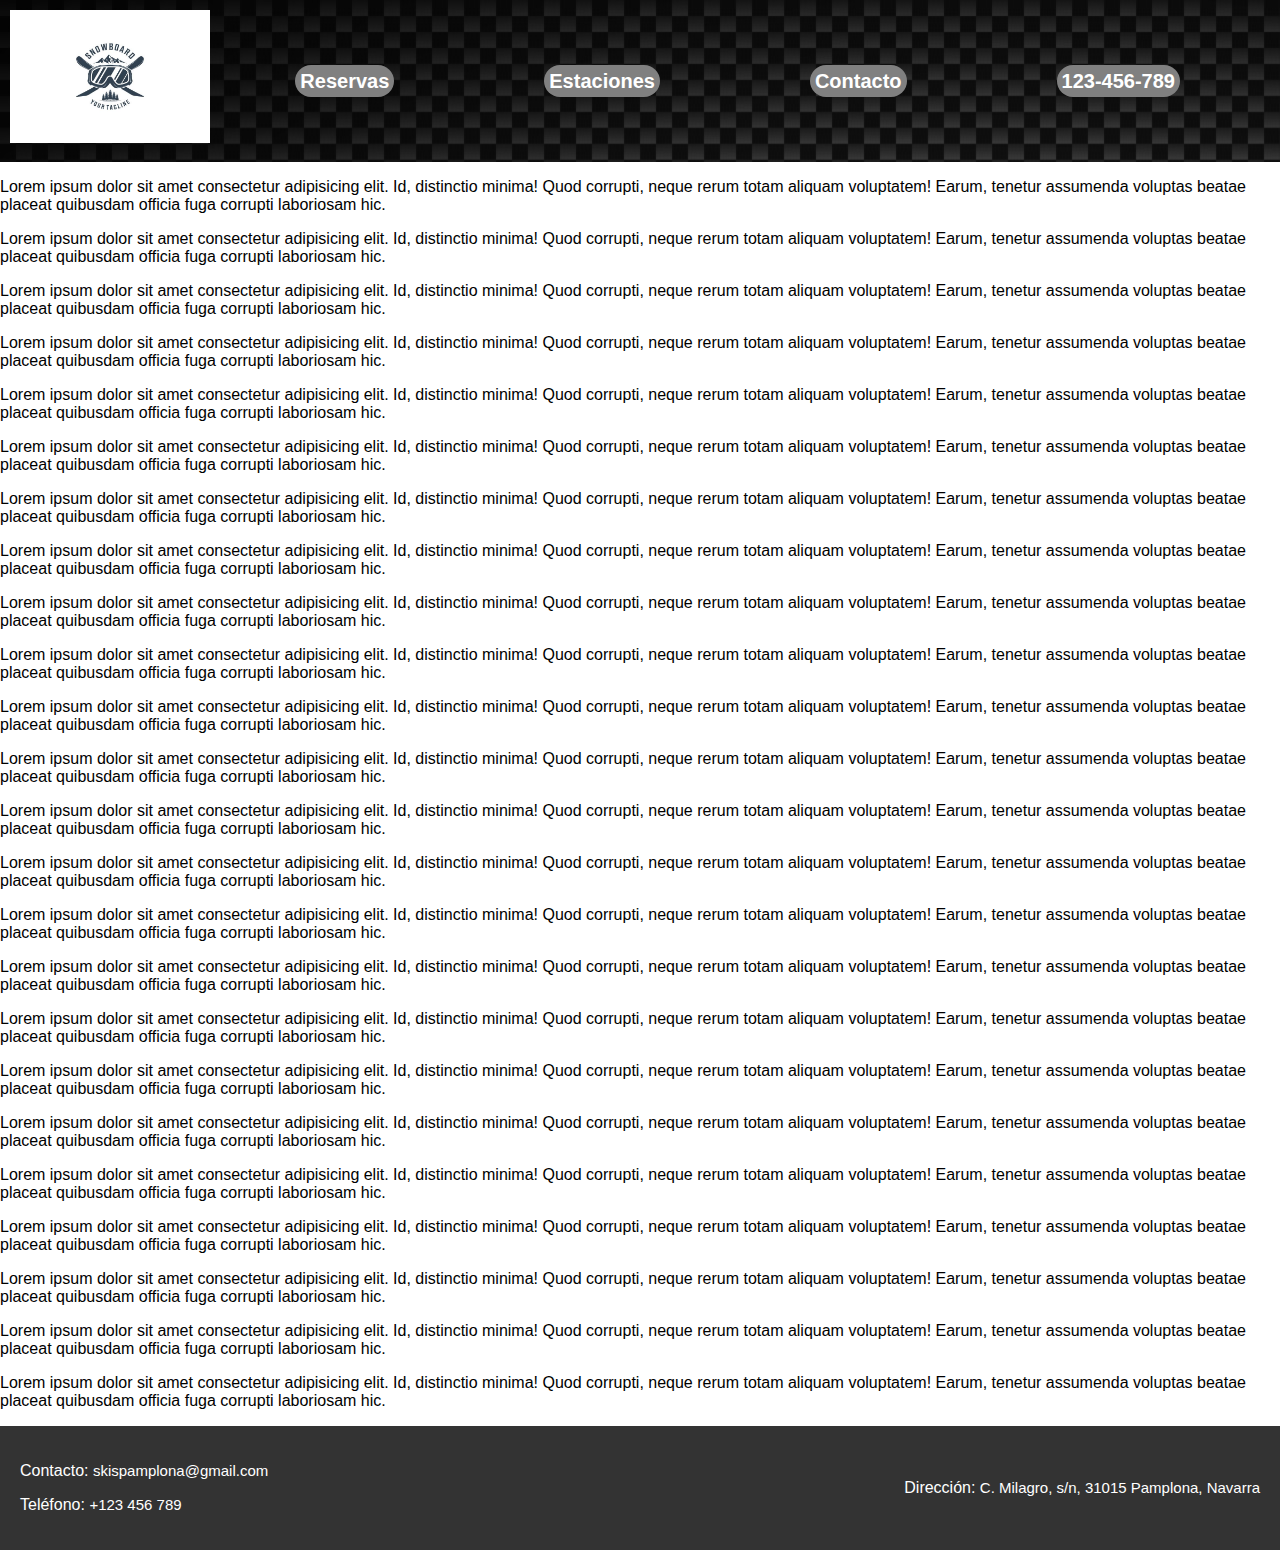
==== Contacto.html @ eaa9f97c "header y footer a reservas y estaciones" ====
<!DOCTYPE html>
<html lang="es">
<head>
    <meta charset="UTF-8">
    <title>Contacto</title>
    <link rel="stylesheet" href="/style/contacto.css">
</head>
<body>
    <header>
        <div class="logo">
            <a href="index.html"> <img src="/imgs/logo.png" alt="Logo"></a>
       
        </div>
        <nav>
            <ul>
                <li><a href="Reservas.html">Reservas</a></li>
                <li><a href="Estaciones.html">Estaciones</a></li>
                <li><a href="Contacto.html">Contacto</a></li>
                <li class="telefono"><a href="tel:+123456789">123-456-789</a></li>
            </ul>
        </nav>
    </header>



    <p>Lorem ipsum dolor sit amet consectetur adipisicing elit. Id, distinctio minima! Quod corrupti, neque rerum totam aliquam voluptatem! Earum, tenetur assumenda voluptas beatae placeat quibusdam officia fuga corrupti laboriosam hic.</p>
    <p>Lorem ipsum dolor sit amet consectetur adipisicing elit. Id, distinctio minima! Quod corrupti, neque rerum totam aliquam voluptatem! Earum, tenetur assumenda voluptas beatae placeat quibusdam officia fuga corrupti laboriosam hic.</p>
    <p>Lorem ipsum dolor sit amet consectetur adipisicing elit. Id, distinctio minima! Quod corrupti, neque rerum totam aliquam voluptatem! Earum, tenetur assumenda voluptas beatae placeat quibusdam officia fuga corrupti laboriosam hic.</p>
    <p>Lorem ipsum dolor sit amet consectetur adipisicing elit. Id, distinctio minima! Quod corrupti, neque rerum totam aliquam voluptatem! Earum, tenetur assumenda voluptas beatae placeat quibusdam officia fuga corrupti laboriosam hic.</p>
    <p>Lorem ipsum dolor sit amet consectetur adipisicing elit. Id, distinctio minima! Quod corrupti, neque rerum totam aliquam voluptatem! Earum, tenetur assumenda voluptas beatae placeat quibusdam officia fuga corrupti laboriosam hic.</p>
    <p>Lorem ipsum dolor sit amet consectetur adipisicing elit. Id, distinctio minima! Quod corrupti, neque rerum totam aliquam voluptatem! Earum, tenetur assumenda voluptas beatae placeat quibusdam officia fuga corrupti laboriosam hic.</p>
    <p>Lorem ipsum dolor sit amet consectetur adipisicing elit. Id, distinctio minima! Quod corrupti, neque rerum totam aliquam voluptatem! Earum, tenetur assumenda voluptas beatae placeat quibusdam officia fuga corrupti laboriosam hic.</p>
    <p>Lorem ipsum dolor sit amet consectetur adipisicing elit. Id, distinctio minima! Quod corrupti, neque rerum totam aliquam voluptatem! Earum, tenetur assumenda voluptas beatae placeat quibusdam officia fuga corrupti laboriosam hic.</p>
    <p>Lorem ipsum dolor sit amet consectetur adipisicing elit. Id, distinctio minima! Quod corrupti, neque rerum totam aliquam voluptatem! Earum, tenetur assumenda voluptas beatae placeat quibusdam officia fuga corrupti laboriosam hic.</p>
    <p>Lorem ipsum dolor sit amet consectetur adipisicing elit. Id, distinctio minima! Quod corrupti, neque rerum totam aliquam voluptatem! Earum, tenetur assumenda voluptas beatae placeat quibusdam officia fuga corrupti laboriosam hic.</p>
    <p>Lorem ipsum dolor sit amet consectetur adipisicing elit. Id, distinctio minima! Quod corrupti, neque rerum totam aliquam voluptatem! Earum, tenetur assumenda voluptas beatae placeat quibusdam officia fuga corrupti laboriosam hic.</p>
    <p>Lorem ipsum dolor sit amet consectetur adipisicing elit. Id, distinctio minima! Quod corrupti, neque rerum totam aliquam voluptatem! Earum, tenetur assumenda voluptas beatae placeat quibusdam officia fuga corrupti laboriosam hic.</p>
    <p>Lorem ipsum dolor sit amet consectetur adipisicing elit. Id, distinctio minima! Quod corrupti, neque rerum totam aliquam voluptatem! Earum, tenetur assumenda voluptas beatae placeat quibusdam officia fuga corrupti laboriosam hic.</p>
    <p>Lorem ipsum dolor sit amet consectetur adipisicing elit. Id, distinctio minima! Quod corrupti, neque rerum totam aliquam voluptatem! Earum, tenetur assumenda voluptas beatae placeat quibusdam officia fuga corrupti laboriosam hic.</p>
    <p>Lorem ipsum dolor sit amet consectetur adipisicing elit. Id, distinctio minima! Quod corrupti, neque rerum totam aliquam voluptatem! Earum, tenetur assumenda voluptas beatae placeat quibusdam officia fuga corrupti laboriosam hic.</p>
    <p>Lorem ipsum dolor sit amet consectetur adipisicing elit. Id, distinctio minima! Quod corrupti, neque rerum totam aliquam voluptatem! Earum, tenetur assumenda voluptas beatae placeat quibusdam officia fuga corrupti laboriosam hic.</p>
    <p>Lorem ipsum dolor sit amet consectetur adipisicing elit. Id, distinctio minima! Quod corrupti, neque rerum totam aliquam voluptatem! Earum, tenetur assumenda voluptas beatae placeat quibusdam officia fuga corrupti laboriosam hic.</p>
    <p>Lorem ipsum dolor sit amet consectetur adipisicing elit. Id, distinctio minima! Quod corrupti, neque rerum totam aliquam voluptatem! Earum, tenetur assumenda voluptas beatae placeat quibusdam officia fuga corrupti laboriosam hic.</p>
    <p>Lorem ipsum dolor sit amet consectetur adipisicing elit. Id, distinctio minima! Quod corrupti, neque rerum totam aliquam voluptatem! Earum, tenetur assumenda voluptas beatae placeat quibusdam officia fuga corrupti laboriosam hic.</p>
    <p>Lorem ipsum dolor sit amet consectetur adipisicing elit. Id, distinctio minima! Quod corrupti, neque rerum totam aliquam voluptatem! Earum, tenetur assumenda voluptas beatae placeat quibusdam officia fuga corrupti laboriosam hic.</p>
    <p>Lorem ipsum dolor sit amet consectetur adipisicing elit. Id, distinctio minima! Quod corrupti, neque rerum totam aliquam voluptatem! Earum, tenetur assumenda voluptas beatae placeat quibusdam officia fuga corrupti laboriosam hic.</p>
    <p>Lorem ipsum dolor sit amet consectetur adipisicing elit. Id, distinctio minima! Quod corrupti, neque rerum totam aliquam voluptatem! Earum, tenetur assumenda voluptas beatae placeat quibusdam officia fuga corrupti laboriosam hic.</p>
    <p>Lorem ipsum dolor sit amet consectetur adipisicing elit. Id, distinctio minima! Quod corrupti, neque rerum totam aliquam voluptatem! Earum, tenetur assumenda voluptas beatae placeat quibusdam officia fuga corrupti laboriosam hic.</p>
   <p>Lorem ipsum dolor sit amet consectetur adipisicing elit. Id, distinctio minima! Quod corrupti, neque rerum totam aliquam voluptatem! Earum, tenetur assumenda voluptas beatae placeat quibusdam officia fuga corrupti laboriosam hic.</p>


    <footer>
        <div class="contacto">
            <p>Contacto: <a href="mailto:skispamplona@gmail.com">skispamplona@gmail.com</a></p>
            <p>Teléfono: <a href="tel:+123456789">+123 456 789</a></p>
        </div>
    
        <div class="ubicacion">
            <p>Dirección: <a href="https://www.google.es/maps/place/Centro+Integrado+Mar%C3%ADa+Ana+Sanz/@42.82565,-1.6344389,17z/data=!3m1!4b1!4m6!3m5!1s0xd50931c7c00bafb:0x375d338b0fc6631b!8m2!3d42.8256461!4d-1.631864!16s%2Fg%2F1tds7__k?entry=ttu">C. Milagro, s/n, 31015 Pamplona, Navarra</a></p>
        </div>
    </footer>

</body>
</html>
---- style/contacto.css ----
body {
    margin: 0;
    padding: 0;
    font-family: 'Arial', sans-serif;
}

header {
    background-image: url(../imgs/fibraDeCarbono.jpg);
    /* @Yerai mira a ver si te gusta el header asi con este estilo*/ /*@Alex Esta perfe ;) */
    color: #fff;
    padding: auto;
    display: flex;
    justify-content: space-between;
    align-items: center;
    min-width: auto;
    max-width: auto;
    
}

.logo img {
    width: 200px;
    height: auto;
    margin: 10px;
    margin-bottom: 15px;
}

.logo img:hover {
    width: 210px;
    height: auto;
  
}

nav ul {
    list-style: none;
    display: flex;
    
}

nav ul li {
    margin-right: 150px;
}

nav a {
    background-size: 100px;
    border-radius: 25px;
    padding: 5px;
    /* @Yerai con el padding en el header puedes hacer mas grande lo que hemos hablado en clase */  /* @Alex vale gracias */
    background-color: grey;
    text-decoration: none;
    color: #fff;
    font-weight: bold;
    font-size: 20px;
}

nav a:hover {
    color: aqua; 
    font-size:21px;
}

.telefono {
    margin-right: 100px;
}
footer {
    background-color: #333;
    color: #fff;
    padding: 20px;
    display: flex;
    justify-content: space-between;
    align-items: center;
}

.contacto {
    text-align: left;
}

.ubicacion {
    text-align: right;
}


a {
    color: #fff;
    text-decoration: none; /* esto es para que no se subraye lo enlaces*/
    font-size: 15px;
}

a:hover{
    color: aqua;
    font-size: 16px;
}
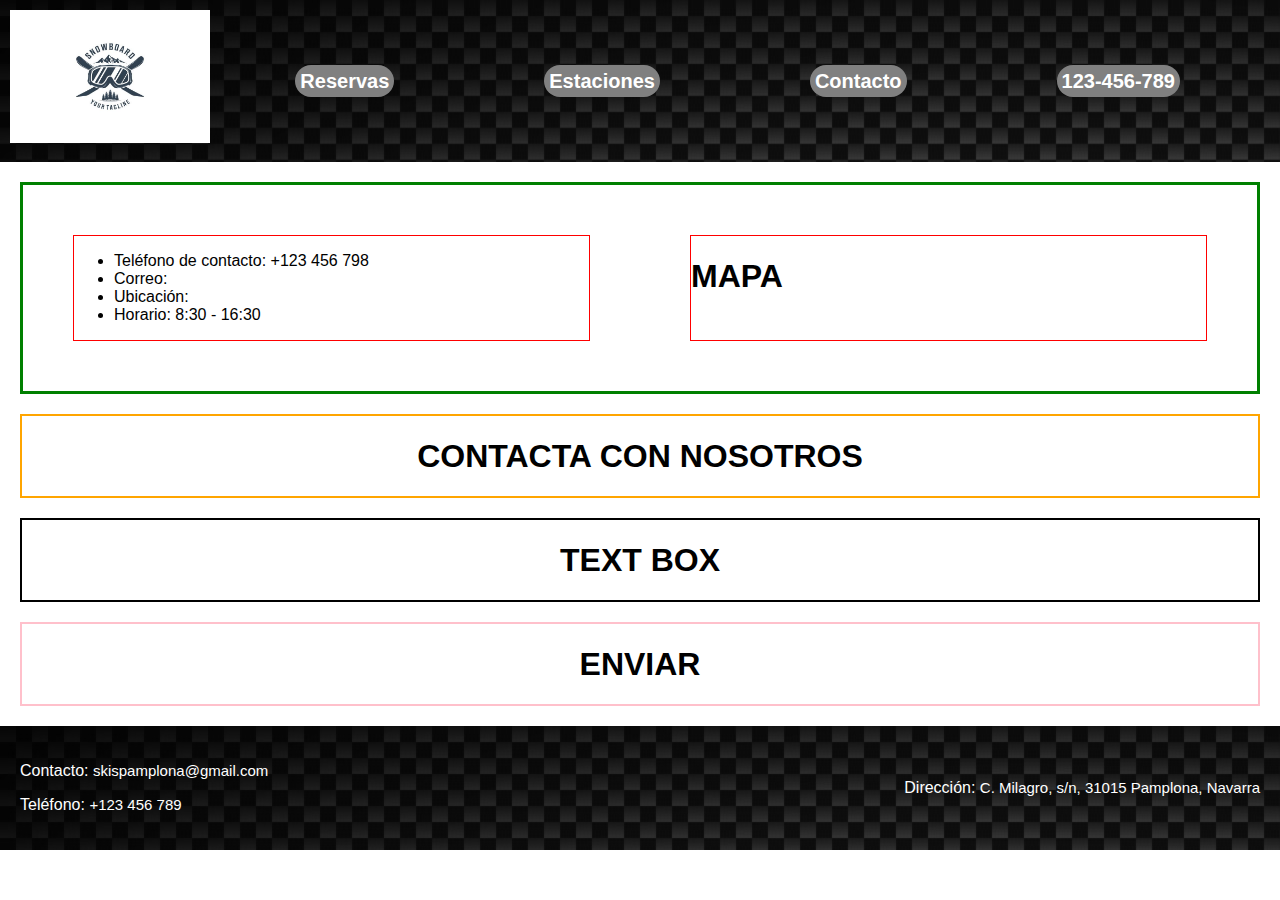
==== commit d9c2f0ec: "contactos zonas delimitadas" ====
--- a/Contacto.html
+++ b/Contacto.html
@@ -21,33 +21,31 @@
         </nav>
     </header>
 
+    <div class="contenedor">
+        <div class="contactbox">
+            <ul>
+                <li>Teléfono de contacto: +123 456 798</li>
+                <li>Correo: </li>
+                <li>Ubicación: </li>
+                <li>Horario: 8:30 - 16:30</li>
+            </ul>
+        </div>
+        <div class="mapa">
+            <h1>MAPA</h1>
+        </div>
+    </div>
 
+    <div class="contactanosotros">
+        <h1>CONTACTA CON NOSOTROS</h1>
+    </div>
 
-    <p>Lorem ipsum dolor sit amet consectetur adipisicing elit. Id, distinctio minima! Quod corrupti, neque rerum totam aliquam voluptatem! Earum, tenetur assumenda voluptas beatae placeat quibusdam officia fuga corrupti laboriosam hic.</p>
-    <p>Lorem ipsum dolor sit amet consectetur adipisicing elit. Id, distinctio minima! Quod corrupti, neque rerum totam aliquam voluptatem! Earum, tenetur assumenda voluptas beatae placeat quibusdam officia fuga corrupti laboriosam hic.</p>
-    <p>Lorem ipsum dolor sit amet consectetur adipisicing elit. Id, distinctio minima! Quod corrupti, neque rerum totam aliquam voluptatem! Earum, tenetur assumenda voluptas beatae placeat quibusdam officia fuga corrupti laboriosam hic.</p>
-    <p>Lorem ipsum dolor sit amet consectetur adipisicing elit. Id, distinctio minima! Quod corrupti, neque rerum totam aliquam voluptatem! Earum, tenetur assumenda voluptas beatae placeat quibusdam officia fuga corrupti laboriosam hic.</p>
-    <p>Lorem ipsum dolor sit amet consectetur adipisicing elit. Id, distinctio minima! Quod corrupti, neque rerum totam aliquam voluptatem! Earum, tenetur assumenda voluptas beatae placeat quibusdam officia fuga corrupti laboriosam hic.</p>
-    <p>Lorem ipsum dolor sit amet consectetur adipisicing elit. Id, distinctio minima! Quod corrupti, neque rerum totam aliquam voluptatem! Earum, tenetur assumenda voluptas beatae placeat quibusdam officia fuga corrupti laboriosam hic.</p>
-    <p>Lorem ipsum dolor sit amet consectetur adipisicing elit. Id, distinctio minima! Quod corrupti, neque rerum totam aliquam voluptatem! Earum, tenetur assumenda voluptas beatae placeat quibusdam officia fuga corrupti laboriosam hic.</p>
-    <p>Lorem ipsum dolor sit amet consectetur adipisicing elit. Id, distinctio minima! Quod corrupti, neque rerum totam aliquam voluptatem! Earum, tenetur assumenda voluptas beatae placeat quibusdam officia fuga corrupti laboriosam hic.</p>
-    <p>Lorem ipsum dolor sit amet consectetur adipisicing elit. Id, distinctio minima! Quod corrupti, neque rerum totam aliquam voluptatem! Earum, tenetur assumenda voluptas beatae placeat quibusdam officia fuga corrupti laboriosam hic.</p>
-    <p>Lorem ipsum dolor sit amet consectetur adipisicing elit. Id, distinctio minima! Quod corrupti, neque rerum totam aliquam voluptatem! Earum, tenetur assumenda voluptas beatae placeat quibusdam officia fuga corrupti laboriosam hic.</p>
-    <p>Lorem ipsum dolor sit amet consectetur adipisicing elit. Id, distinctio minima! Quod corrupti, neque rerum totam aliquam voluptatem! Earum, tenetur assumenda voluptas beatae placeat quibusdam officia fuga corrupti laboriosam hic.</p>
-    <p>Lorem ipsum dolor sit amet consectetur adipisicing elit. Id, distinctio minima! Quod corrupti, neque rerum totam aliquam voluptatem! Earum, tenetur assumenda voluptas beatae placeat quibusdam officia fuga corrupti laboriosam hic.</p>
-    <p>Lorem ipsum dolor sit amet consectetur adipisicing elit. Id, distinctio minima! Quod corrupti, neque rerum totam aliquam voluptatem! Earum, tenetur assumenda voluptas beatae placeat quibusdam officia fuga corrupti laboriosam hic.</p>
-    <p>Lorem ipsum dolor sit amet consectetur adipisicing elit. Id, distinctio minima! Quod corrupti, neque rerum totam aliquam voluptatem! Earum, tenetur assumenda voluptas beatae placeat quibusdam officia fuga corrupti laboriosam hic.</p>
-    <p>Lorem ipsum dolor sit amet consectetur adipisicing elit. Id, distinctio minima! Quod corrupti, neque rerum totam aliquam voluptatem! Earum, tenetur assumenda voluptas beatae placeat quibusdam officia fuga corrupti laboriosam hic.</p>
-    <p>Lorem ipsum dolor sit amet consectetur adipisicing elit. Id, distinctio minima! Quod corrupti, neque rerum totam aliquam voluptatem! Earum, tenetur assumenda voluptas beatae placeat quibusdam officia fuga corrupti laboriosam hic.</p>
-    <p>Lorem ipsum dolor sit amet consectetur adipisicing elit. Id, distinctio minima! Quod corrupti, neque rerum totam aliquam voluptatem! Earum, tenetur assumenda voluptas beatae placeat quibusdam officia fuga corrupti laboriosam hic.</p>
-    <p>Lorem ipsum dolor sit amet consectetur adipisicing elit. Id, distinctio minima! Quod corrupti, neque rerum totam aliquam voluptatem! Earum, tenetur assumenda voluptas beatae placeat quibusdam officia fuga corrupti laboriosam hic.</p>
-    <p>Lorem ipsum dolor sit amet consectetur adipisicing elit. Id, distinctio minima! Quod corrupti, neque rerum totam aliquam voluptatem! Earum, tenetur assumenda voluptas beatae placeat quibusdam officia fuga corrupti laboriosam hic.</p>
-    <p>Lorem ipsum dolor sit amet consectetur adipisicing elit. Id, distinctio minima! Quod corrupti, neque rerum totam aliquam voluptatem! Earum, tenetur assumenda voluptas beatae placeat quibusdam officia fuga corrupti laboriosam hic.</p>
-    <p>Lorem ipsum dolor sit amet consectetur adipisicing elit. Id, distinctio minima! Quod corrupti, neque rerum totam aliquam voluptatem! Earum, tenetur assumenda voluptas beatae placeat quibusdam officia fuga corrupti laboriosam hic.</p>
-    <p>Lorem ipsum dolor sit amet consectetur adipisicing elit. Id, distinctio minima! Quod corrupti, neque rerum totam aliquam voluptatem! Earum, tenetur assumenda voluptas beatae placeat quibusdam officia fuga corrupti laboriosam hic.</p>
-    <p>Lorem ipsum dolor sit amet consectetur adipisicing elit. Id, distinctio minima! Quod corrupti, neque rerum totam aliquam voluptatem! Earum, tenetur assumenda voluptas beatae placeat quibusdam officia fuga corrupti laboriosam hic.</p>
-   <p>Lorem ipsum dolor sit amet consectetur adipisicing elit. Id, distinctio minima! Quod corrupti, neque rerum totam aliquam voluptatem! Earum, tenetur assumenda voluptas beatae placeat quibusdam officia fuga corrupti laboriosam hic.</p>
+    <div class="textzone">
+        <h1>TEXT BOX</h1>
+    </div>
 
+    <div class="envio">
+        <h1>ENVIAR</h1>
+    </div>
 
     <footer>
         <div class="contacto">
--- a/style/contacto.css
+++ b/style/contacto.css
@@ -60,8 +60,9 @@
 .telefono {
     margin-right: 100px;
 }
+
 footer {
-    background-color: #333;
+    background-image: url(../imgs/fibraDeCarbono.jpg);
     color: #fff;
     padding: 20px;
     display: flex;
@@ -77,14 +78,60 @@
     text-align: right;
 }
 
+.contenedor{
+    display: flex;
+    justify-content: space-between;
+    border: 3px solid green;
+    margin: 20px;
+}
+.contactbox{
+    margin: 50px;
+    width: 49%;
+    display: inline-block;
+    border: 1px solid red;
+}
+.mapa{
+    margin: 50px;
+    width: 49%;
+    display: inline-block;
+    border: 1px solid red;
+}
 
-a {
+.contactanosotros{
+    text-align: center;
+    border: 2px solid orange;
+    padding-left: 20%;
+    padding-right: 20%;
+    margin: 20px;
+}
+.textzone{
+    text-align: center;
+    border: 2px solid black;
+    padding-left: 20%;
+    padding-right: 20%;
+    margin: 20px;
+}
+.envio{
+    text-align: center;
+    border: 2px solid pink;
+    padding-left: 20%;
+    padding-right: 20%;
+    margin: 20px;
+}
+
+li{
+    font-family: 'Franklin Gothic Medium', 'Arial Narrow', Arial, sans-serif;
+    font-size: auto;
+    /* font-family: "Avant Garde", Avantgarde, "Century Gothic", CenturyGothic, "AppleGothic", sans-serif; */
+}
+
+footer a {
     color: #fff;
     text-decoration: none; /* esto es para que no se subraye lo enlaces*/
     font-size: 15px;
-}
-
-a:hover{
+  }
+  
+  footer a:hover{
     color: aqua;
     font-size: 16px;
-}+  }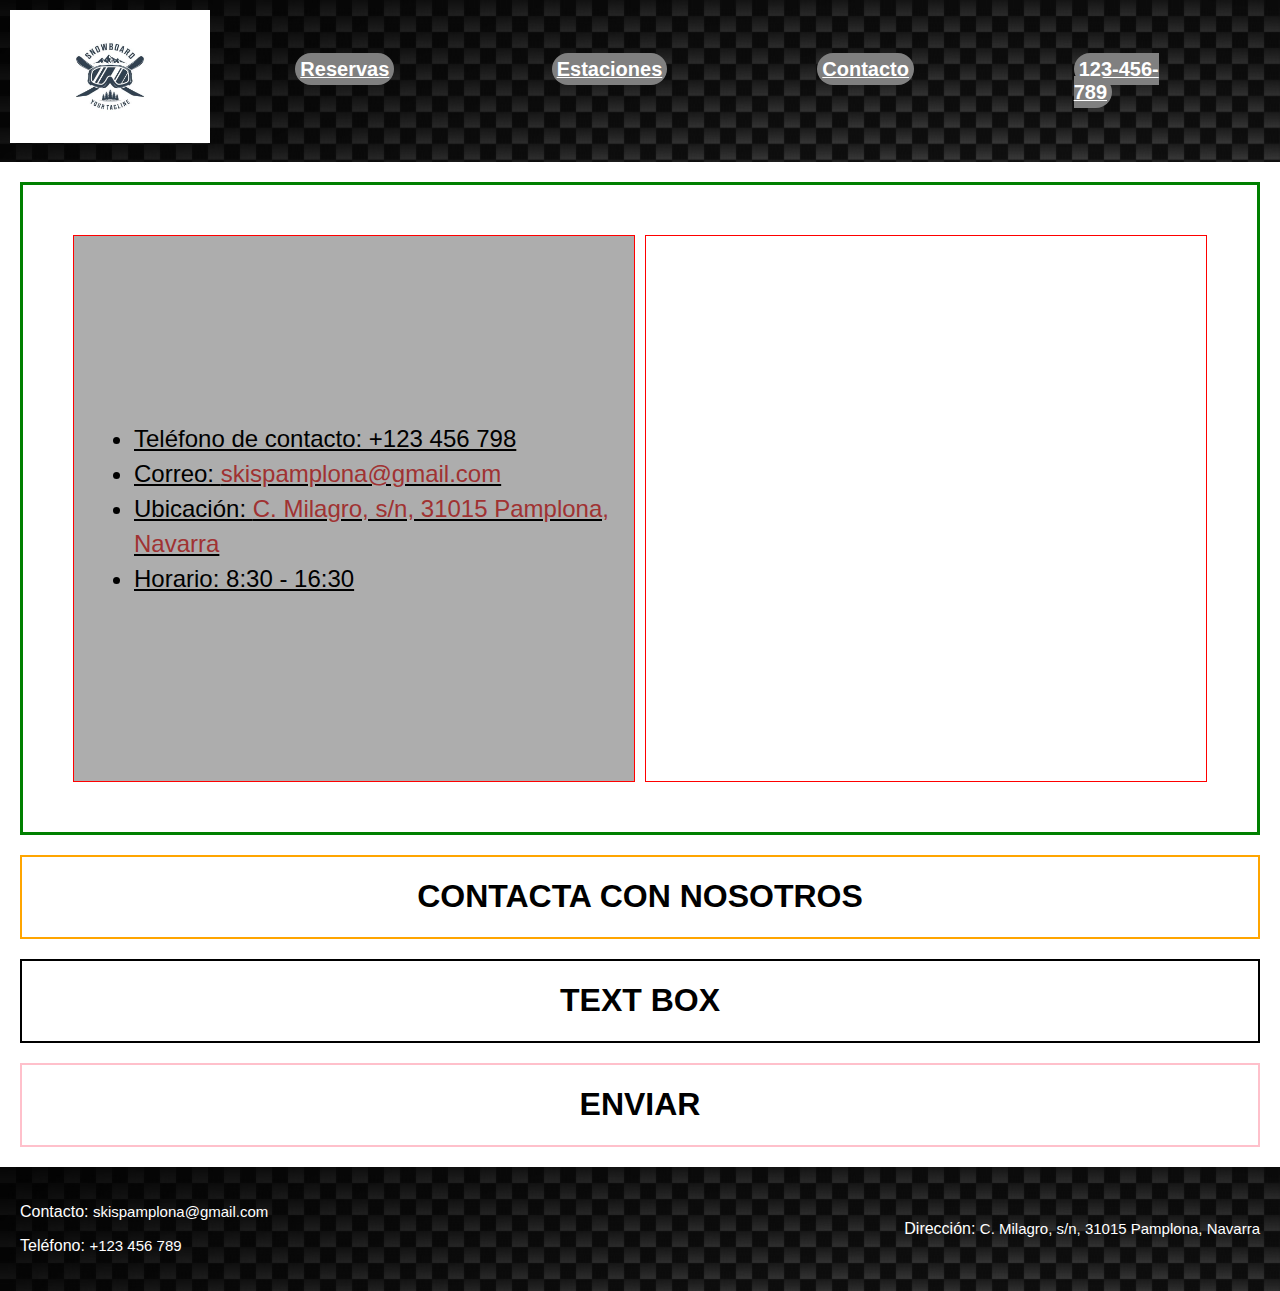
==== commit 0edbc094: "contacto hecho falta por poner textbox" ====
--- a/Contacto.html
+++ b/Contacto.html
@@ -1,71 +1,81 @@
 <!DOCTYPE html>
 <html lang="es">
-<head>
-    <meta charset="UTF-8">
+  <head>
+    <meta charset="UTF-8" />
     <title>Contacto</title>
-    <link rel="stylesheet" href="/style/contacto.css">
-</head>
-<body>
+    <link rel="stylesheet" href="/style/contacto.css" />
+  </head>
+  <body>
     <header>
-        <div class="logo">
-            <a href="index.html"> <img src="/imgs/logo.png" alt="Logo"></a>
-       
-        </div>
-        <nav>
-            <ul>
-                <li><a href="Reservas.html">Reservas</a></li>
-                <li><a href="Estaciones.html">Estaciones</a></li>
-                <li><a href="Contacto.html">Contacto</a></li>
-                <li class="telefono"><a href="tel:+123456789">123-456-789</a></li>
-            </ul>
-        </nav>
+      <div class="logo">
+        <a href="index.html"> <img src="/imgs/logo.png" alt="Logo" /></a>
+      </div>
+      <nav>
+        <ul>
+          <li><a href="Reservas.html">Reservas</a></li>
+          <li><a href="Estaciones.html">Estaciones</a></li>
+          <li><a href="Contacto.html">Contacto</a></li>
+          <li class="telefono"><a href="tel:+123456789">123-456-789</a></li>
+        </ul>
+      </nav>
     </header>
 
     <div class="contenedor">
-        <div class="contactbox">
-            <ul>
-                <li>Teléfono de contacto: +123 456 798</li>
-                <li>Correo: </li>
-                <li>Ubicación: </li>
-                <li>Horario: 8:30 - 16:30</li>
-            </ul>
-        </div>
-        <div class="mapa">
-            <h1>MAPA</h1>
-        </div>
+      <div class="contactbox">
+        <ul class="box3">
+          <li>Teléfono de contacto: +123 456 798</li>
+          <li>
+            Correo:
+            <a class="link1" href="mailto:skispamplona@gmail.com"> skispamplona@gmail.com</a>
+          </li>
+          <li>
+            Ubicación: 
+            <a class="link1" href="https://www.google.es/maps/place/Centro+Integrado+Mar%C3%ADa+Ana+Sanz/@42.82565,-1.6344389,17z/data=!3m1!4b1!4m6!3m5!1s0xd50931c7c00bafb:0x375d338b0fc6631b!8m2!3d42.8256461!4d-1.631864!16s%2Fg%2F1tds7__k?entry=ttu">C. Milagro, s/n, 31015 Pamplona, Navarra</a
+            >
+          </li>
+          <li>Horario: 8:30 - 16:30</li>
+        </ul>
+      </div>
+      <div class="mapa">
+        <iframe
+          src="https://www.google.com/maps/embed?pb=!1m18!1m12!1m3!1d5852.470438616012!2d-1.6362453997134991!3d42.82564491020669!2m3!1f0!2f0!3f0!3m2!1i1024!2i768!4f13.1!3m3!1m2!1s0xd50931c7c00bafb%3A0x375d338b0fc6631b!2sCentro%20Integrado%20Mar%C3%ADa%20Ana%20Sanz!5e0!3m2!1ses!2ses!4v1707218769387!5m2!1ses!2ses"
+          allowfullscreen=""
+          loading="lazy"
+          referrerpolicy="no-referrer-when-downgrade"
+        ></iframe>
+      </div>
     </div>
 
     <div class="contactanosotros">
-        <h1>CONTACTA CON NOSOTROS</h1>
+      <h1>CONTACTA CON NOSOTROS</h1>
     </div>
 
     <div class="textzone">
-        <h1>TEXT BOX</h1>
+      <h1>TEXT BOX</h1>
     </div>
 
     <div class="envio">
-        <h1>ENVIAR</h1>
+      <h1>ENVIAR</h1>
     </div>
 
     <footer>
-        <div class="contacto">
-            <p>Contacto: <a href="mailto:skispamplona@gmail.com">skispamplona@gmail.com</a></p>
-            <p>Teléfono: <a href="tel:+123456789">+123 456 789</a></p>
-        </div>
-    
-        <div class="ubicacion">
-            <p>Dirección: <a href="https://www.google.es/maps/place/Centro+Integrado+Mar%C3%ADa+Ana+Sanz/@42.82565,-1.6344389,17z/data=!3m1!4b1!4m6!3m5!1s0xd50931c7c00bafb:0x375d338b0fc6631b!8m2!3d42.8256461!4d-1.631864!16s%2Fg%2F1tds7__k?entry=ttu">C. Milagro, s/n, 31015 Pamplona, Navarra</a></p>
-        </div>
+      <div class="contacto">
+        <p>
+          Contacto:
+          <a href="mailto:skispamplona@gmail.com">skispamplona@gmail.com</a>
+        </p>
+        <p>Teléfono: <a href="tel:+123456789">+123 456 789</a></p>
+      </div>
+
+      <div class="ubicacion">
+        <p>
+          Dirección:
+          <a
+            href="https://www.google.es/maps/place/Centro+Integrado+Mar%C3%ADa+Ana+Sanz/@42.82565,-1.6344389,17z/data=!3m1!4b1!4m6!3m5!1s0xd50931c7c00bafb:0x375d338b0fc6631b!8m2!3d42.8256461!4d-1.631864!16s%2Fg%2F1tds7__k?entry=ttu"
+            >C. Milagro, s/n, 31015 Pamplona, Navarra</a
+          >
+        </p>
+      </div>
     </footer>
-
-</body>
+  </body>
 </html>
-
-
-
-
-
-
-
-
-
--- a/style/contacto.css
+++ b/style/contacto.css
@@ -1,137 +1,158 @@
 body {
-    margin: 0;
-    padding: 0;
-    font-family: 'Arial', sans-serif;
+  margin: 0;
+  padding: 0;
+  font-family: "Arial", sans-serif;
 }
 
 header {
-    background-image: url(../imgs/fibraDeCarbono.jpg);
-    /* @Yerai mira a ver si te gusta el header asi con este estilo*/ /*@Alex Esta perfe ;) */
-    color: #fff;
-    padding: auto;
-    display: flex;
-    justify-content: space-between;
-    align-items: center;
-    min-width: auto;
-    max-width: auto;
-    
+  background-image: url(../imgs/fibraDeCarbono.jpg);
+  /* @Yerai mira a ver si te gusta el header asi con este estilo*/ /*@Alex Esta perfe ;) */
+  color: #fff;
+  padding: auto;
+  display: flex;
+  justify-content: space-between;
+  align-items: center;
+  min-width: auto;
+  max-width: auto;
 }
 
 .logo img {
-    width: 200px;
-    height: auto;
-    margin: 10px;
-    margin-bottom: 15px;
+  width: 200px;
+  height: auto;
+  margin: 10px;
+  margin-bottom: 15px;
 }
 
 .logo img:hover {
-    width: 210px;
-    height: auto;
-  
+  width: 210px;
+  height: auto;
 }
 
 nav ul {
-    list-style: none;
-    display: flex;
-    
+  list-style: none;
+  display: flex;
 }
 
 nav ul li {
-    margin-right: 150px;
+  margin-right: 150px;
 }
 
 nav a {
-    background-size: 100px;
-    border-radius: 25px;
-    padding: 5px;
-    /* @Yerai con el padding en el header puedes hacer mas grande lo que hemos hablado en clase */  /* @Alex vale gracias */
-    background-color: grey;
-    text-decoration: none;
-    color: #fff;
-    font-weight: bold;
-    font-size: 20px;
+  background-size: 100px;
+  border-radius: 25px;
+  padding: 5px;
+  /* @Yerai con el padding en el header puedes hacer mas grande lo que hemos hablado en clase */ /* @Alex vale gracias */
+  background-color: grey;
+  text-decoration: none;
+  color: #fff;
+  font-weight: bold;
+  font-size: 20px;
 }
 
 nav a:hover {
-    color: aqua; 
-    font-size:21px;
+  color: aqua;
+  font-size: 21px;
 }
 
 .telefono {
-    margin-right: 100px;
+  margin-right: 100px;
 }
 
 footer {
-    background-image: url(../imgs/fibraDeCarbono.jpg);
-    color: #fff;
-    padding: 20px;
-    display: flex;
-    justify-content: space-between;
-    align-items: center;
+  background-image: url(../imgs/fibraDeCarbono.jpg);
+  color: #fff;
+  padding: 20px;
+  display: flex;
+  justify-content: space-between;
+  align-items: center;
 }
 
 .contacto {
-    text-align: left;
+  text-align: left;
 }
 
 .ubicacion {
-    text-align: right;
+  text-align: right;
 }
 
-.contenedor{
-    display: flex;
-    justify-content: space-between;
-    border: 3px solid green;
-    margin: 20px;
+.contenedor {
+  display: flex;
+  justify-content: space-between;
+  border: 3px solid green;
+  margin: 20px;
 }
-.contactbox{
-    margin: 50px;
-    width: 49%;
-    display: inline-block;
-    border: 1px solid red;
+.contactbox {
+  margin: 50px 5px 50px 50px;
+  width: 49%;
+  display: inline-block;
+  border: 1px solid red;
+  line-height: 35px;
+  text-align: left;
+  font-size: 150%;
+  background-color: rgb(173, 173, 173);
 }
-.mapa{
-    margin: 50px;
-    width: 49%;
-    display: inline-block;
-    border: 1px solid red;
+.mapa {
+  margin: 50px 50px 50px 5px;
+  width: 49%;
+  /* height: 400px; */
+  display: inline-block;
+  border: 1px solid red;
 }
 
-.contactanosotros{
-    text-align: center;
-    border: 2px solid orange;
-    padding-left: 20%;
-    padding-right: 20%;
-    margin: 20px;
+.contactanosotros {
+  text-align: center;
+  border: 2px solid orange;
+  padding-left: 20%;
+  padding-right: 20%;
+  margin: 20px;
 }
-.textzone{
-    text-align: center;
-    border: 2px solid black;
-    padding-left: 20%;
-    padding-right: 20%;
-    margin: 20px;
+.textzone {
+  text-align: center;
+  border: 2px solid black;
+  padding-left: 20%;
+  padding-right: 20%;
+  margin: 20px;
 }
-.envio{
-    text-align: center;
-    border: 2px solid pink;
-    padding-left: 20%;
-    padding-right: 20%;
-    margin: 20px;
+.envio {
+  text-align: center;
+  border: 2px solid pink;
+  padding-left: 20%;
+  padding-right: 20%;
+  margin: 20px;
+}
+ul.box3{
+    margin-top: 33%;
+    margin-bottom: 33%;
+    margin-left: 20px
 }
 
-li{
-    font-family: 'Franklin Gothic Medium', 'Arial Narrow', Arial, sans-serif;
-    font-size: auto;
-    /* font-family: "Avant Garde", Avantgarde, "Century Gothic", CenturyGothic, "AppleGothic", sans-serif; */
+li {
+  font-family: "Franklin Gothic Medium", "Arial Narrow", Arial, sans-serif;
+  font-size: 100%;
+  width: 100%;
+  height: 100%;
+  text-decoration: underline;
+  
+
+  /* font-family: "Avant Garde", Avantgarde, "Century Gothic", CenturyGothic, "AppleGothic", sans-serif; */
 }
 
+iframe{
+  width: 100%;
+  height: 100%;
+  border: 0;
+}
 footer a {
-    color: #fff;
-    text-decoration: none; /* esto es para que no se subraye lo enlaces*/
-    font-size: 15px;
-  }
-  
-  footer a:hover{
-    color: aqua;
-    font-size: 16px;
-  }+  color: #fff;
+  text-decoration: none; /* esto es para que no se subraye lo enlaces*/
+  font-size: 15px;
+}
+
+footer a:hover {
+  color: aqua;
+  font-size: 16px;
+}
+.link1{
+    color: rgb(160, 50, 50);
+    text-decoration: none;
+}
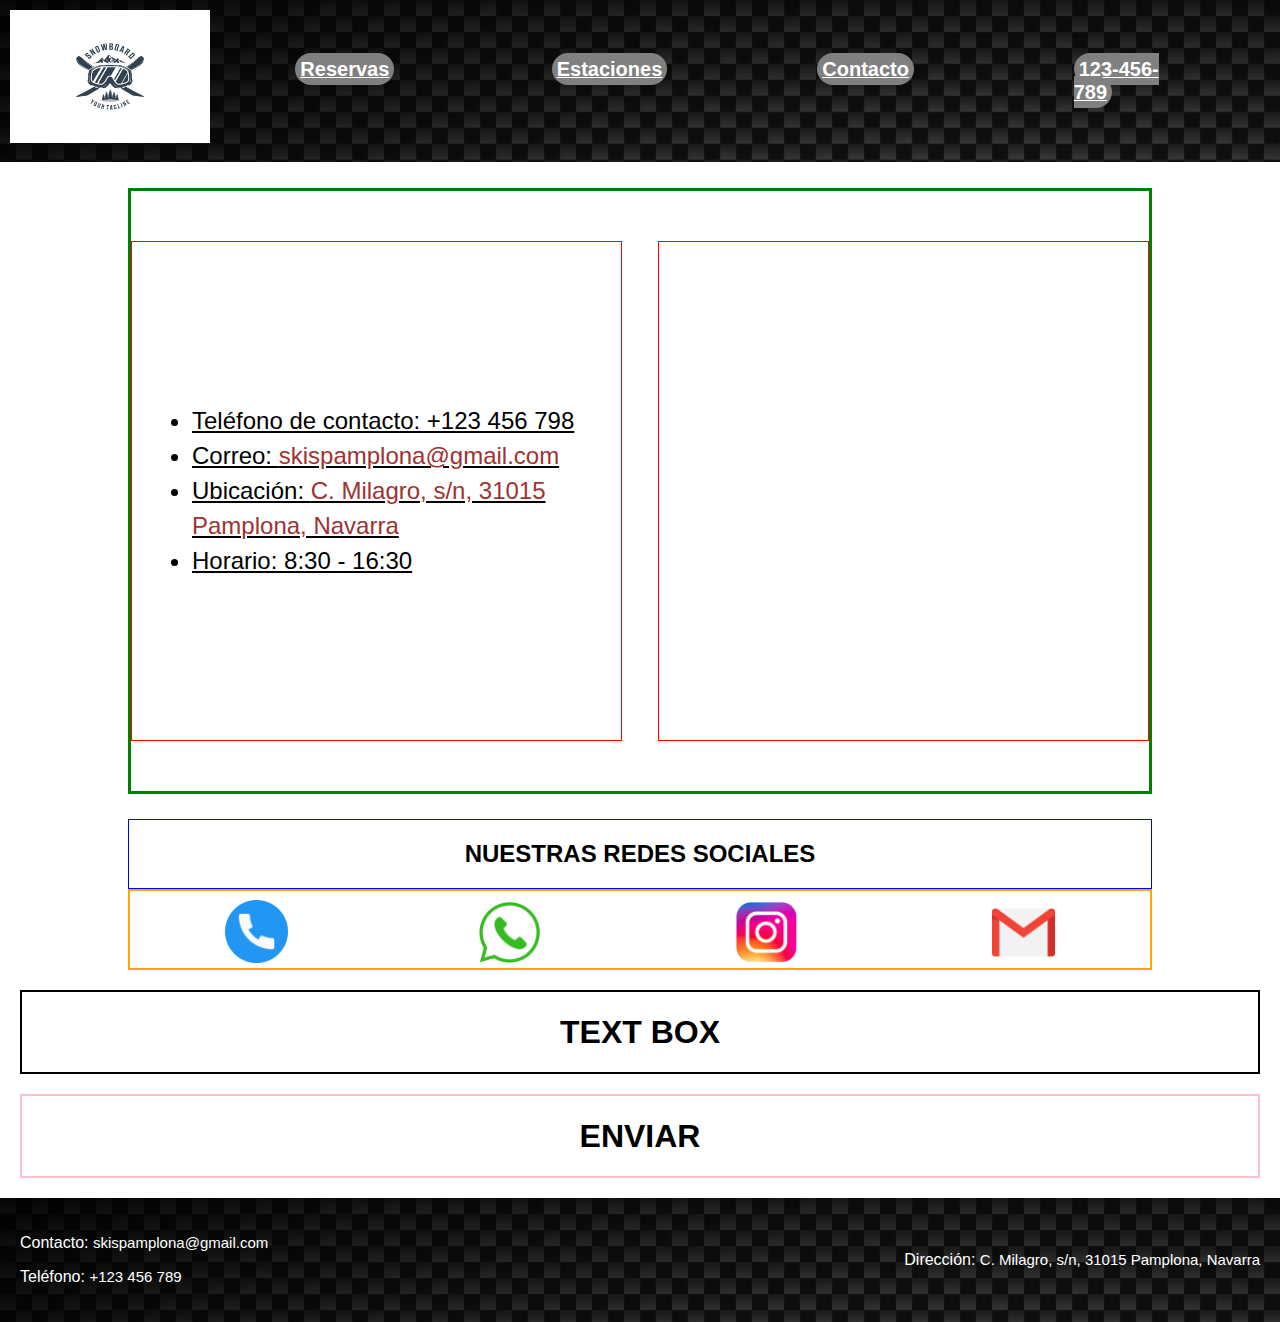
==== commit 2eed18cc: "contacto casi acabado" ====
--- a/Contacto.html
+++ b/Contacto.html
@@ -36,18 +36,23 @@
           <li>Horario: 8:30 - 16:30</li>
         </ul>
       </div>
+
       <div class="mapa">
         <iframe
           src="https://www.google.com/maps/embed?pb=!1m18!1m12!1m3!1d5852.470438616012!2d-1.6362453997134991!3d42.82564491020669!2m3!1f0!2f0!3f0!3m2!1i1024!2i768!4f13.1!3m3!1m2!1s0xd50931c7c00bafb%3A0x375d338b0fc6631b!2sCentro%20Integrado%20Mar%C3%ADa%20Ana%20Sanz!5e0!3m2!1ses!2ses!4v1707218769387!5m2!1ses!2ses"
           allowfullscreen=""
           loading="lazy"
-          referrerpolicy="no-referrer-when-downgrade"
-        ></iframe>
+          referrerpolicy="no-referrer-when-downgrade"></iframe>
       </div>
     </div>
-
-    <div class="contactanosotros">
-      <h1>CONTACTA CON NOSOTROS</h1>
+    <div class="contegedor1">
+      <div class="redessc"><h2>Nuestras redes sociales</h2></div>
+      <div class="contactanosotros">
+        <div class="llamada"><img class="app" src="imgs/llamada.png" alt="llamar"></div>
+        <div class="watsapp"><img class="app1" src="imgs/watsapp.png" alt="watsapp"></div>
+        <div class="ig"><img class="app1" src="imgs/ig.png" alt="ig"></div>
+        <div class="email"><img class="app1" src="imgs/email.png" alt="email"></div>
+      </div>
     </div>
 
     <div class="textzone">
--- a/style/contacto.css
+++ b/style/contacto.css
@@ -79,33 +79,28 @@
   display: flex;
   justify-content: space-between;
   border: 3px solid green;
-  margin: 20px;
+  margin-right: 10%;
+  margin-left: 10%;
+  margin-top: 2%;
 }
 .contactbox {
-  margin: 50px 5px 50px 50px;
+  margin: 50px 3% 50px 0;
   width: 49%;
   display: inline-block;
   border: 1px solid red;
   line-height: 35px;
   text-align: left;
   font-size: 150%;
-  background-color: rgb(173, 173, 173);
+  /* background-color: rgb(173, 173, 173); */
 }
 .mapa {
-  margin: 50px 50px 50px 5px;
+  margin: 50px 0 50px 5px;
   width: 49%;
   /* height: 400px; */
   display: inline-block;
   border: 1px solid red;
 }
 
-.contactanosotros {
-  text-align: center;
-  border: 2px solid orange;
-  padding-left: 20%;
-  padding-right: 20%;
-  margin: 20px;
-}
 .textzone {
   text-align: center;
   border: 2px solid black;
@@ -120,10 +115,10 @@
   padding-right: 20%;
   margin: 20px;
 }
-ul.box3{
-    margin-top: 33%;
-    margin-bottom: 33%;
-    margin-left: 20px
+ul.box3 {
+  margin-top: 33%;
+  margin-bottom: 33%;
+  margin-left: 20px;
 }
 
 li {
@@ -132,12 +127,11 @@
   width: 100%;
   height: 100%;
   text-decoration: underline;
-  
 
   /* font-family: "Avant Garde", Avantgarde, "Century Gothic", CenturyGothic, "AppleGothic", sans-serif; */
 }
 
-iframe{
+iframe {
   width: 100%;
   height: 100%;
   border: 0;
@@ -152,7 +146,40 @@
   color: aqua;
   font-size: 16px;
 }
-.link1{
-    color: rgb(160, 50, 50);
-    text-decoration: none;
+.link1 {
+  color: rgb(160, 50, 50);
+  text-decoration: none;
 }
+.contegedor1{
+  text-align: center;
+  margin: 2% 10% 0 10%;
+  /* padding-left: 20%;
+  padding-right: 20%; */
+}
+.contactanosotros {
+  text-align: center;
+  border: 2px solid orange;
+  /* padding-left: 20%;
+  padding-right: 20%;
+  margin: 20px; */
+  display: flex;
+  justify-content: space-between;
+}
+img.app {
+  display: inline-block;
+  margin-top: 9px;
+  width: 25%;
+}
+img.app1 {
+  display: inline-block;
+  width: 25%;
+  margin-top: 10px;
+}
+.redessc{
+  text-transform: uppercase;
+  text-align: center;
+  border: 1px solid blue;
+  /* padding-left: 20%;
+  padding-right: 20%; */
+  /* margin: 20px; */
+}
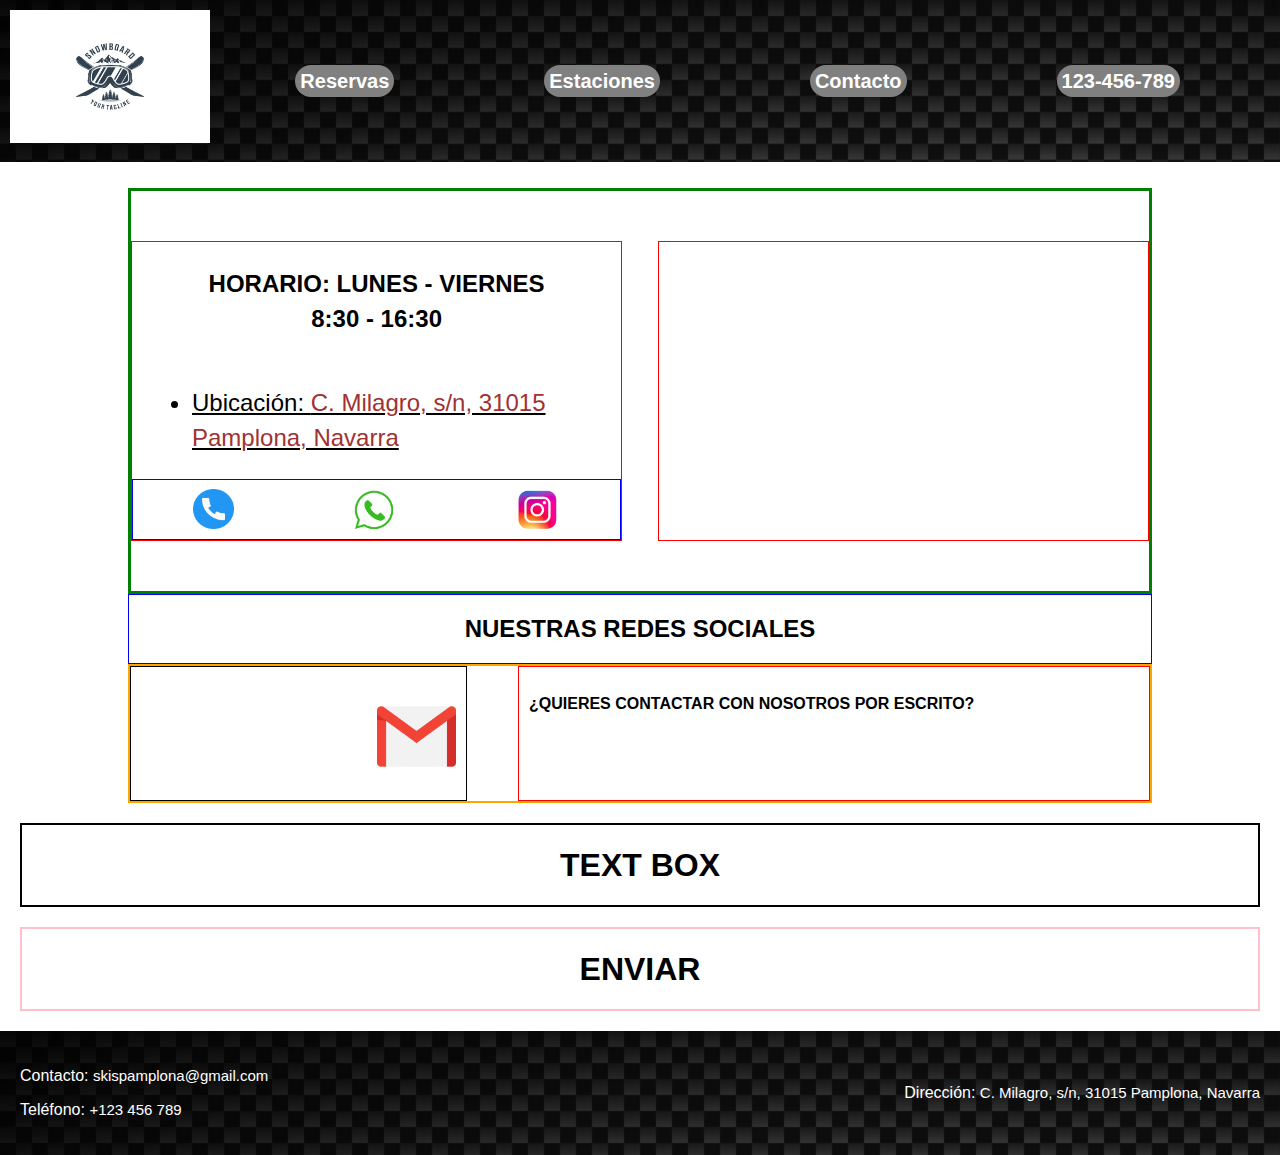
==== commit a00f4921: "falta responsive" ====
--- a/Contacto.html
+++ b/Contacto.html
@@ -22,19 +22,48 @@
 
     <div class="contenedor">
       <div class="contactbox">
-        <ul class="box3">
-          <li>Teléfono de contacto: +123 456 798</li>
-          <li>
-            Correo:
-            <a class="link1" href="mailto:skispamplona@gmail.com"> skispamplona@gmail.com</a>
-          </li>
-          <li>
-            Ubicación: 
-            <a class="link1" href="https://www.google.es/maps/place/Centro+Integrado+Mar%C3%ADa+Ana+Sanz/@42.82565,-1.6344389,17z/data=!3m1!4b1!4m6!3m5!1s0xd50931c7c00bafb:0x375d338b0fc6631b!8m2!3d42.8256461!4d-1.631864!16s%2Fg%2F1tds7__k?entry=ttu">C. Milagro, s/n, 31015 Pamplona, Navarra</a
-            >
-          </li>
-          <li>Horario: 8:30 - 16:30</li>
-        </ul>
+        <div id="hor">
+          <p>
+            Horario: Lunes - Viernes <br />
+            8:30 - 16:30
+          </p>
+        </div>
+
+        <div class="box3">
+          <ul >
+            <!-- <li class="con">Teléfono de contacto: +123 456 798</li> -->
+            <!-- <li class="con">
+              Correo:
+              <a class="link1" href="mailto:skispamplona@gmail.com"> skispamplona@gmail.com</a>
+            </li> -->
+            <li class="con">
+              Ubicación:
+              <a
+                class="link1"
+                href="https://www.google.es/maps/place/Centro+Integrado+Mar%C3%ADa+Ana+Sanz/@42.82565,-1.6344389,17z/data=!3m1!4b1!4m6!3m5!1s0xd50931c7c00bafb:0x375d338b0fc6631b!8m2!3d42.8256461!4d-1.631864!16s%2Fg%2F1tds7__k?entry=ttu"
+                >C. Milagro, s/n, 31015 Pamplona, Navarra</a
+              >
+            </li>
+          </ul>
+        </div>
+        
+        <div class="apps2">
+          <div class="llamada">
+            <a href="tel:+123456789"
+              ><img class="app" src="imgs/llamada.png" alt="llamar"
+            /></a>
+          </div>
+          <div class="watsapp">
+            <a href="tel:+123456789"
+              ><img class="app1" src="imgs/watsapp.png" alt="watsapp"
+            /></a>
+          </div>
+          <div class="ig">
+            <a href="https://www.instagram.com/marianasanz.ilustraciones/?hl=es"
+              ><img class="app1" src="imgs/ig.png" alt="ig"
+            /></a>
+          </div>
+        </div>
       </div>
 
       <div class="mapa">
@@ -42,16 +71,20 @@
           src="https://www.google.com/maps/embed?pb=!1m18!1m12!1m3!1d5852.470438616012!2d-1.6362453997134991!3d42.82564491020669!2m3!1f0!2f0!3f0!3m2!1i1024!2i768!4f13.1!3m3!1m2!1s0xd50931c7c00bafb%3A0x375d338b0fc6631b!2sCentro%20Integrado%20Mar%C3%ADa%20Ana%20Sanz!5e0!3m2!1ses!2ses!4v1707218769387!5m2!1ses!2ses"
           allowfullscreen=""
           loading="lazy"
-          referrerpolicy="no-referrer-when-downgrade"></iframe>
+          referrerpolicy="no-referrer-when-downgrade"
+        ></iframe>
       </div>
     </div>
     <div class="contegedor1">
       <div class="redessc"><h2>Nuestras redes sociales</h2></div>
       <div class="contactanosotros">
-        <div class="llamada"><img class="app" src="imgs/llamada.png" alt="llamar"></div>
-        <div class="watsapp"><img class="app1" src="imgs/watsapp.png" alt="watsapp"></div>
-        <div class="ig"><img class="app1" src="imgs/ig.png" alt="ig"></div>
-        <div class="email"><img class="app1" src="imgs/email.png" alt="email"></div>
+        
+        <div class="email">
+          <a href="mailto:skispamplona@gmail.com"
+            ><img class="app1" src="imgs/email.png" alt="email"
+          /></a>
+        </div>
+        <div class="pregunta"> <p id="pr">¿Quieres contactar con nosotros por escrito?</p></div>
       </div>
     </div>
 
--- a/style/contacto.css
+++ b/style/contacto.css
@@ -84,6 +84,8 @@
   margin-top: 2%;
 }
 .contactbox {
+  display: flex;
+  justify-content: space-between;
   margin: 50px 3% 50px 0;
   width: 49%;
   display: inline-block;
@@ -115,13 +117,12 @@
   padding-right: 20%;
   margin: 20px;
 }
-ul.box3 {
-  margin-top: 33%;
-  margin-bottom: 33%;
+.box3 {
+  margin-top: 10%;
+  margin-bottom: 1%;
   margin-left: 20px;
 }
-
-li {
+.con {
   font-family: "Franklin Gothic Medium", "Arial Narrow", Arial, sans-serif;
   font-size: 100%;
   width: 100%;
@@ -152,12 +153,12 @@
 }
 .contegedor1{
   text-align: center;
-  margin: 2% 10% 0 10%;
+  margin: 0 10% 0 10%;
   /* padding-left: 20%;
   padding-right: 20%; */
 }
 .contactanosotros {
-  text-align: center;
+  text-align: left;
   border: 2px solid orange;
   /* padding-left: 20%;
   padding-right: 20%;
@@ -183,3 +184,39 @@
   padding-right: 20%; */
   /* margin: 20px; */
 }
+#hor{
+  text-align: center;
+  text-transform:uppercase;
+  font-weight: bold;
+}
+.apps2{
+  text-align: center;
+  display: flex;
+  justify-content: space-between;
+  border: 1px solid blue;
+}
+.email{
+  text-align: right;
+  border: 1px solid black;
+  width: 33%;
+  margin-right: 5%;
+  padding: 2% 10px;
+}
+.pregunta{
+  border: 1px solid red;
+  width: 66%;
+  font: inherit;
+  font-size: 100%;
+  margin: 0;
+  /* padding: 50% 10px; */
+  vertical-align: middle;
+  text-transform: uppercase;
+}
+#pr{
+  vertical-align: middle;
+  font-weight: bold;
+  border: 5%;
+  padding: 2% 10px;
+  /* font-size: 100%; */
+}
+
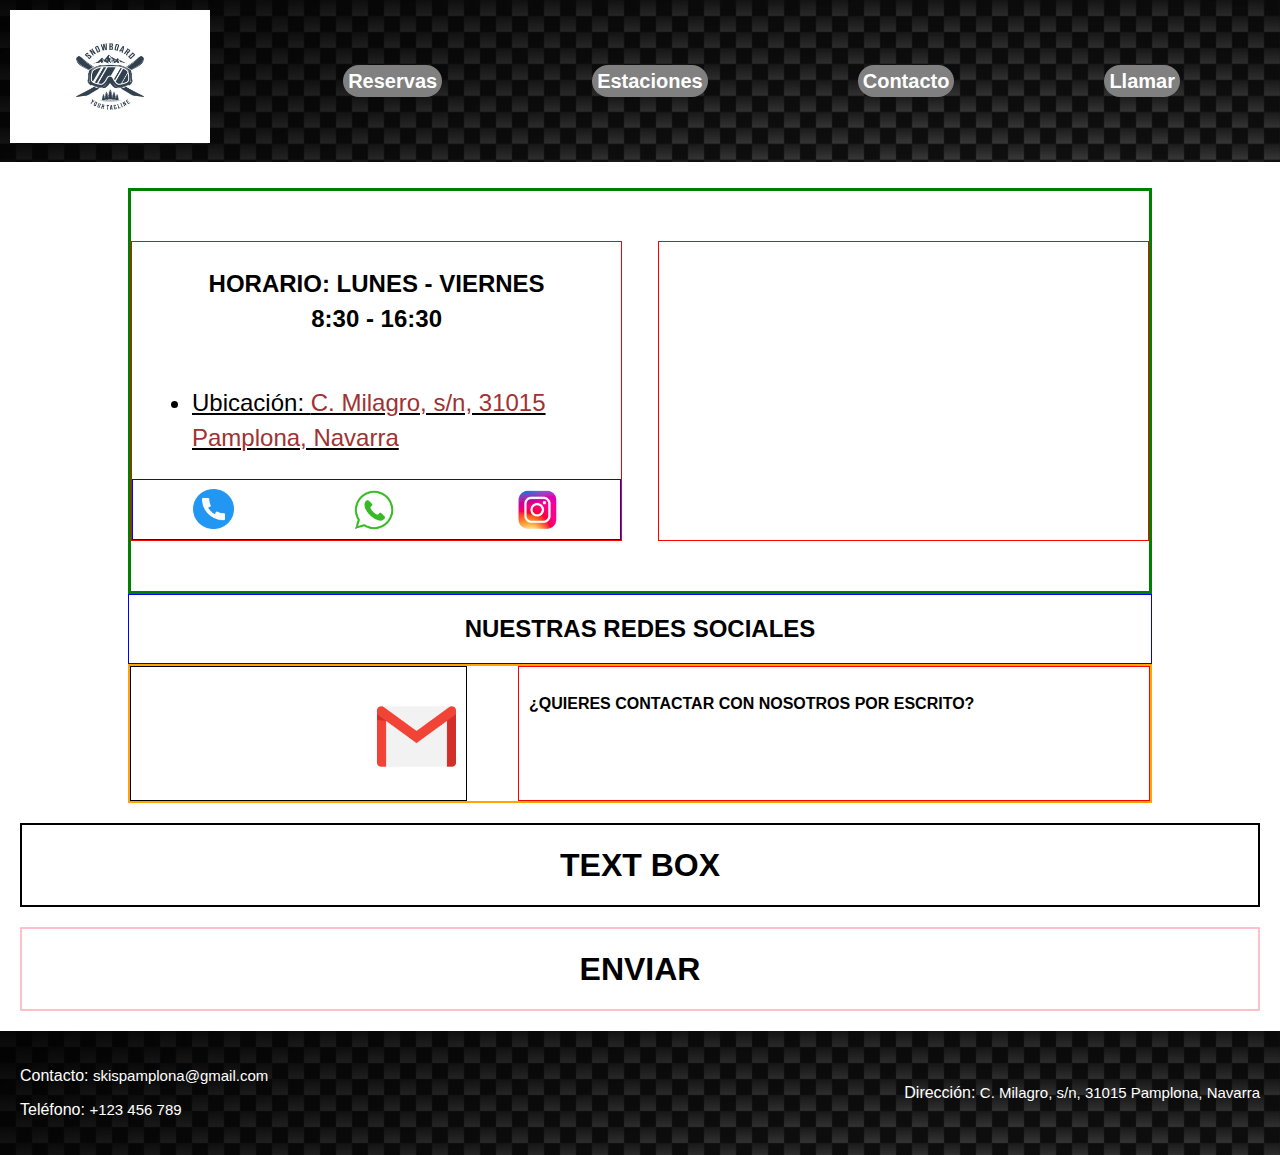
==== commit 11d2a48f: "header y footer bueno en contacto q faltaba" ====
--- a/Contacto.html
+++ b/Contacto.html
@@ -15,7 +15,7 @@
           <li><a href="Reservas.html">Reservas</a></li>
           <li><a href="Estaciones.html">Estaciones</a></li>
           <li><a href="Contacto.html">Contacto</a></li>
-          <li class="telefono"><a href="tel:+123456789">123-456-789</a></li>
+          <li class="telefono"><a href="tel:+123456789">Llamar</a></li>
         </ul>
       </nav>
     </header>
--- a/style/contacto.css
+++ b/style/contacto.css
@@ -12,25 +12,30 @@
   display: flex;
   justify-content: space-between;
   align-items: center;
-  min-width: auto;
+  min-width: 1200px;
   max-width: auto;
+  
 }
 
 .logo img {
-  width: 200px;
+  min-height: auto;
+  max-width: 200px;
   height: auto;
   margin: 10px;
   margin-bottom: 15px;
 }
 
 .logo img:hover {
-  width: 210px;
+  min-width: auto;
+  max-width: 210px;
   height: auto;
+
 }
 
 nav ul {
   list-style: none;
   display: flex;
+  
 }
 
 nav ul li {
@@ -41,7 +46,7 @@
   background-size: 100px;
   border-radius: 25px;
   padding: 5px;
-  /* @Yerai con el padding en el header puedes hacer mas grande lo que hemos hablado en clase */ /* @Alex vale gracias */
+  /* @Yerai con el padding en el header puedes hacer mas grande lo que hemos hablado en clase */  /* @Alex vale gracias */
   background-color: grey;
   text-decoration: none;
   color: #fff;
@@ -50,14 +55,16 @@
 }
 
 nav a:hover {
-  color: aqua;
-  font-size: 21px;
+  color: aqua; 
+  font-size:21px;
 }
 
 .telefono {
   margin-right: 100px;
 }
 
+
+
 footer {
   background-image: url(../imgs/fibraDeCarbono.jpg);
   color: #fff;
@@ -65,6 +72,8 @@
   display: flex;
   justify-content: space-between;
   align-items: center;
+  min-width: 1160px;
+  max-width: auto;
 }
 
 .contacto {
@@ -74,6 +83,19 @@
 .ubicacion {
   text-align: right;
 }
+
+
+footer a {
+  color: #fff;
+  text-decoration: none; /* esto es para que no se subraye lo enlaces*/
+  font-size: 15px;
+}
+
+footer a:hover{
+  color: aqua;
+  font-size: 16px;
+}
+
 
 .contenedor {
   display: flex;
@@ -137,16 +159,7 @@
   height: 100%;
   border: 0;
 }
-footer a {
-  color: #fff;
-  text-decoration: none; /* esto es para que no se subraye lo enlaces*/
-  font-size: 15px;
-}
-
-footer a:hover {
-  color: aqua;
-  font-size: 16px;
-}
+
 .link1 {
   color: rgb(160, 50, 50);
   text-decoration: none;
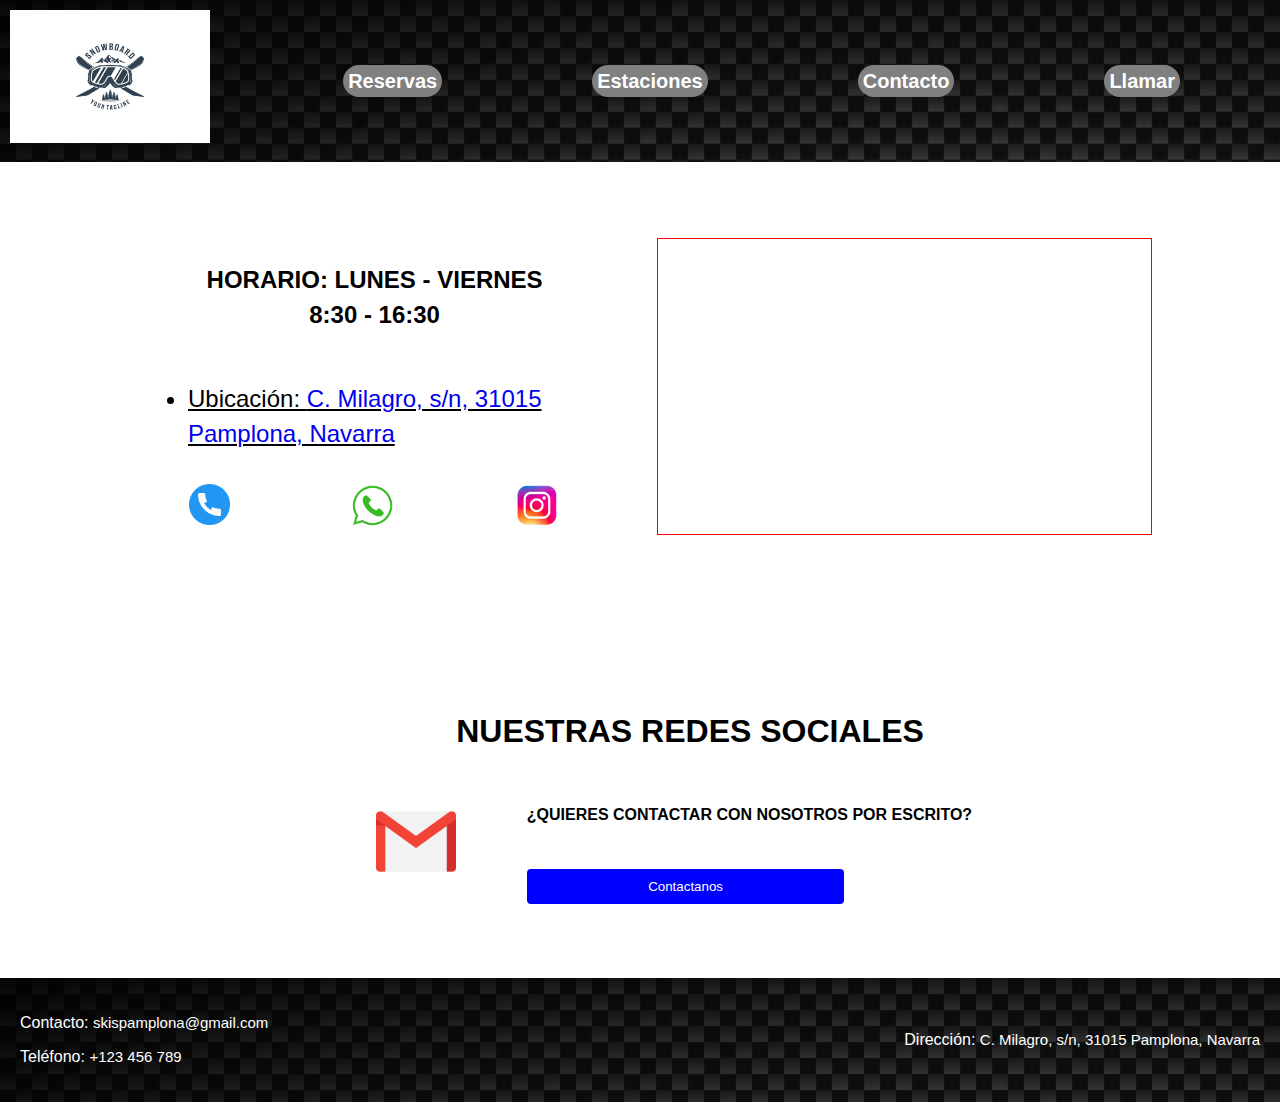
==== commit db1b29fe: "contacto diseño terminado" ====
--- a/Contacto.html
+++ b/Contacto.html
@@ -76,7 +76,7 @@
       </div>
     </div>
     <div class="contegedor1">
-      <div class="redessc"><h2>Nuestras redes sociales</h2></div>
+      <div class="redessc"><h1>Nuestras redes sociales</h1></div>
       <div class="contactanosotros">
         
         <div class="email">
@@ -84,18 +84,13 @@
             ><img class="app1" src="imgs/email.png" alt="email"
           /></a>
         </div>
-        <div class="pregunta"> <p id="pr">¿Quieres contactar con nosotros por escrito?</p></div>
+    
+        <div class="pregunta"> <p id="pr">¿Quieres contactar con nosotros por escrito?</p><form action="mailto:skispamplona@gmail.com"><button type="submit">Contactanos</button></form>
+        </div>
       </div>
     </div>
 
-    <div class="textzone">
-      <h1>TEXT BOX</h1>
-    </div>
-
-    <div class="envio">
-      <h1>ENVIAR</h1>
-    </div>
-
+    
     <footer>
       <div class="contacto">
         <p>
--- a/style/contacto.css
+++ b/style/contacto.css
@@ -100,7 +100,7 @@
 .contenedor {
   display: flex;
   justify-content: space-between;
-  border: 3px solid green;
+
   margin-right: 10%;
   margin-left: 10%;
   margin-top: 2%;
@@ -111,7 +111,6 @@
   margin: 50px 3% 50px 0;
   width: 49%;
   display: inline-block;
-  border: 1px solid red;
   line-height: 35px;
   text-align: left;
   font-size: 150%;
@@ -133,11 +132,12 @@
   margin: 20px;
 }
 .envio {
-  text-align: center;
-  border: 2px solid pink;
-  padding-left: 20%;
+  display: flex;
+  justify-content: left;
+  text-align: center;
+  padding-left: 5%;
   padding-right: 20%;
-  margin: 20px;
+  
 }
 .box3 {
   margin-top: 10%;
@@ -161,18 +161,17 @@
 }
 
 .link1 {
-  color: rgb(160, 50, 50);
   text-decoration: none;
 }
 .contegedor1{
   text-align: center;
-  margin: 0 10% 0 10%;
+  margin: 10% 10% 5% 10%;
   /* padding-left: 20%;
   padding-right: 20%; */
 }
 .contactanosotros {
   text-align: left;
-  border: 2px solid orange;
+  
   /* padding-left: 20%;
   padding-right: 20%;
   margin: 20px; */
@@ -192,10 +191,12 @@
 .redessc{
   text-transform: uppercase;
   text-align: center;
-  border: 1px solid blue;
-  /* padding-left: 20%;
-  padding-right: 20%; */
-  /* margin: 20px; */
+  margin-left: 100px;
+  /*
+  padding-left: 20%;
+  padding-right: 20%; 
+  margin: 20px;
+  */
 }
 #hor{
   text-align: center;
@@ -206,17 +207,17 @@
   text-align: center;
   display: flex;
   justify-content: space-between;
-  border: 1px solid blue;
+
 }
 .email{
   text-align: right;
-  border: 1px solid black;
+
   width: 33%;
   margin-right: 5%;
   padding: 2% 10px;
 }
 .pregunta{
-  border: 1px solid red;
+
   width: 66%;
   font: inherit;
   font-size: 100%;
@@ -229,7 +230,24 @@
   vertical-align: middle;
   font-weight: bold;
   border: 5%;
-  padding: 2% 10px;
+  padding: 3% 10px;
   /* font-size: 100%; */
 }
 
+
+
+button {
+  background-color: blue;
+  color: #fff;
+  padding: 10px;
+  border: none;
+  border-radius: 4px;
+  cursor: pointer;
+  width: 50%;
+  margin: 10px;
+  margin-bottom: 10px;
+}
+
+button:hover {
+  background-color: aqua;
+}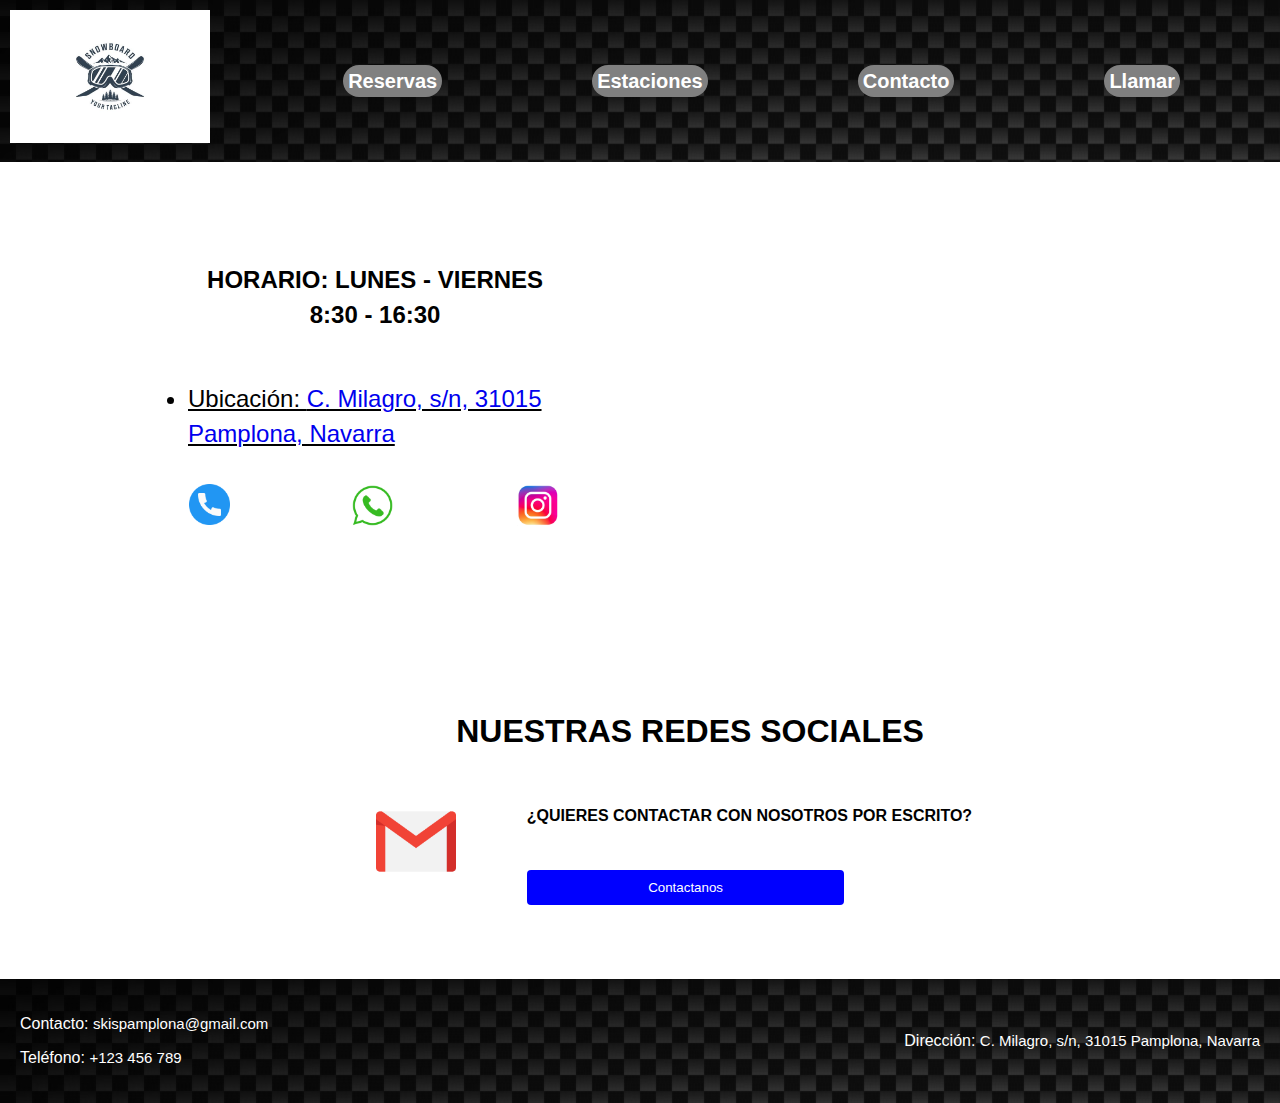
==== commit ca1274ad: "problemas con el responsive, tengo ganas de tirar el ordenador por la ventana" ====
--- a/Contacto.html
+++ b/Contacto.html
@@ -2,6 +2,7 @@
 <html lang="es">
   <head>
     <meta charset="UTF-8" />
+    <meta name="viewport" content="width=device-width, initial-scale=1.0">
     <title>Contacto</title>
     <link rel="stylesheet" href="/style/contacto.css" />
   </head>
--- a/style/contacto.css
+++ b/style/contacto.css
@@ -121,7 +121,6 @@
   width: 49%;
   /* height: 400px; */
   display: inline-block;
-  border: 1px solid red;
 }
 
 .textzone {
@@ -250,4 +249,52 @@
 
 button:hover {
   background-color: aqua;
+}
+@media only screen and (max-width: 600px) {
+  .contenedor {
+    flex-direction: column;
+    align-items: center;
+  }
+
+  .contactbox,
+  .mapa,
+  .envio,
+  .textzone {
+    width: 100%; 
+  }
+
+  nav ul li {
+    margin-right: 15px;
+  }
+
+  .telefono {
+    margin-right: 15px;
+  }
+
+  footer {
+    padding: 10px;
+    flex-direction: column;
+    align-items: center;
+  }
+
+  .contacto,
+  .ubicacion {
+    text-align: center;
+  }
+
+  .contactbox,
+  .mapa,
+  .textzone,
+  .envio {
+    margin: 10px;
+  }
+
+  .contactbox {
+    text-align: center;
+  }
+
+  .apps2 {
+    flex-direction: column;
+    align-items: center;
+  }
 }